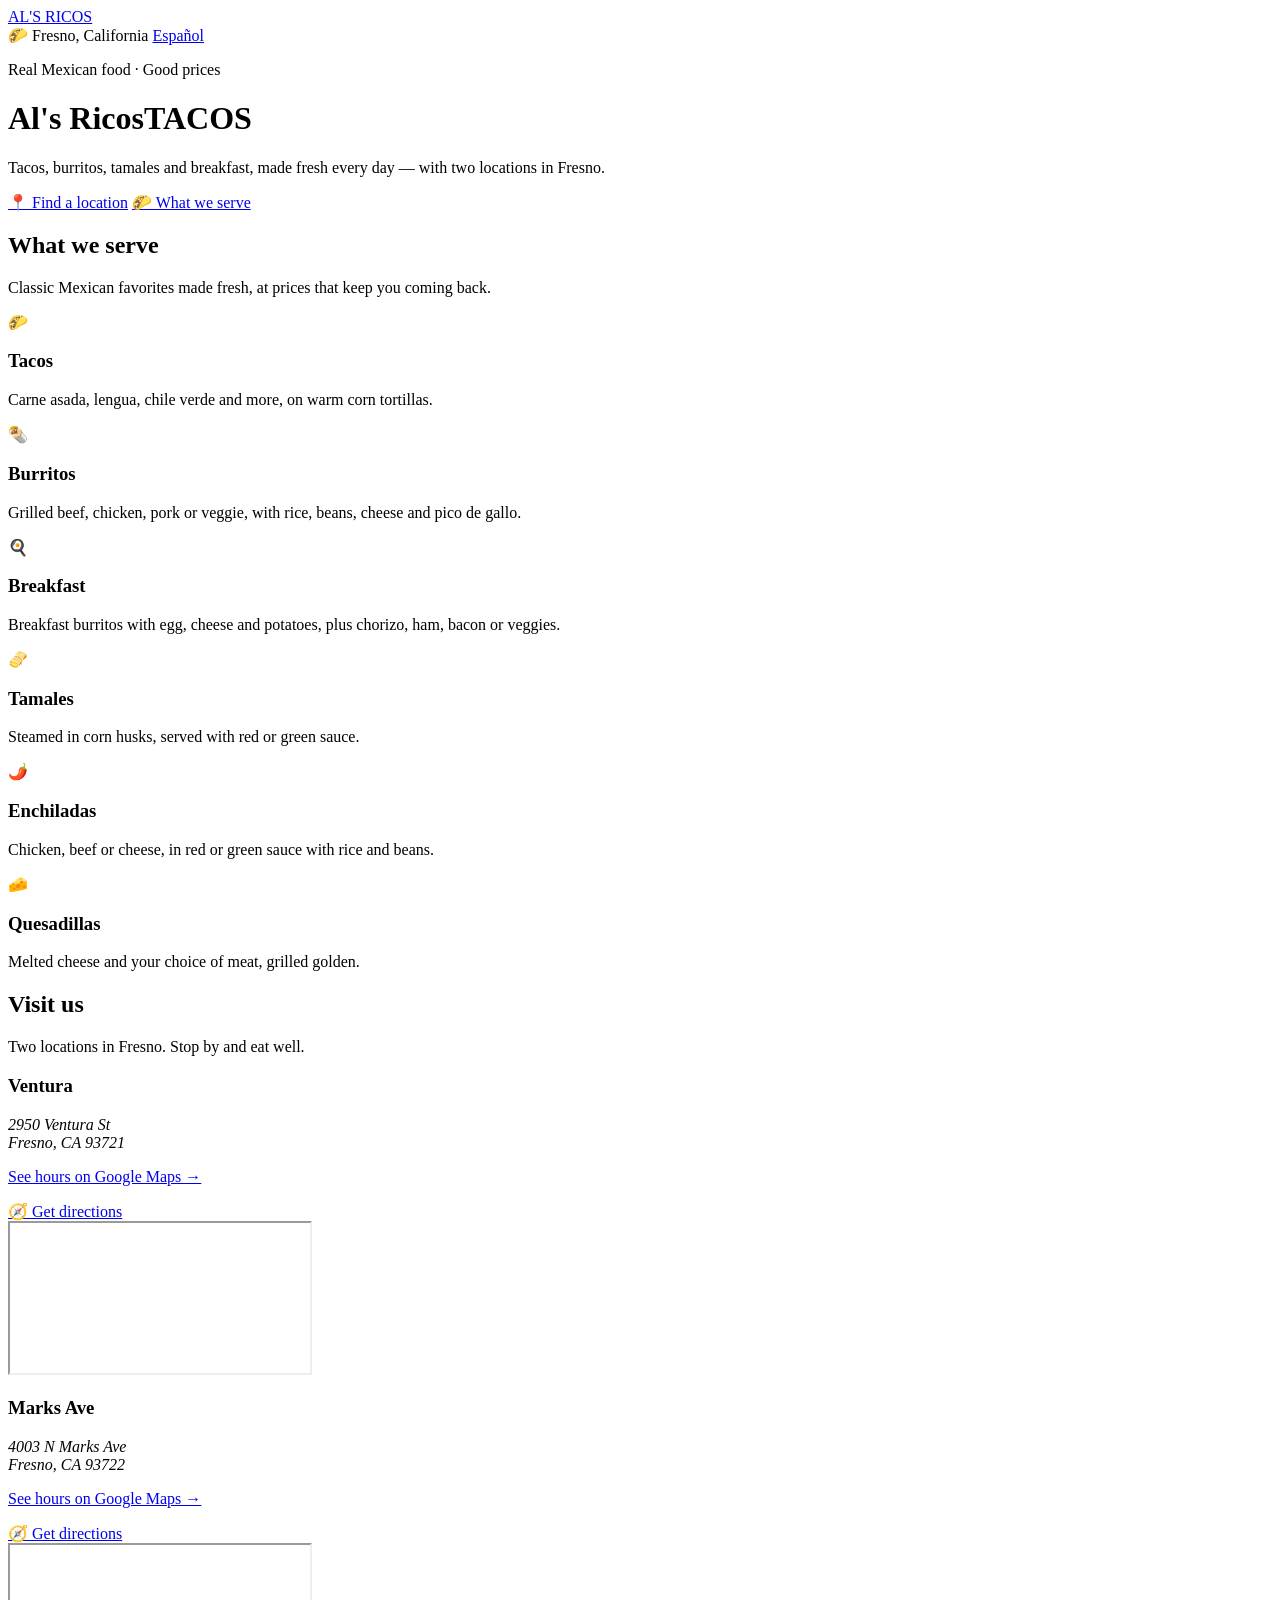
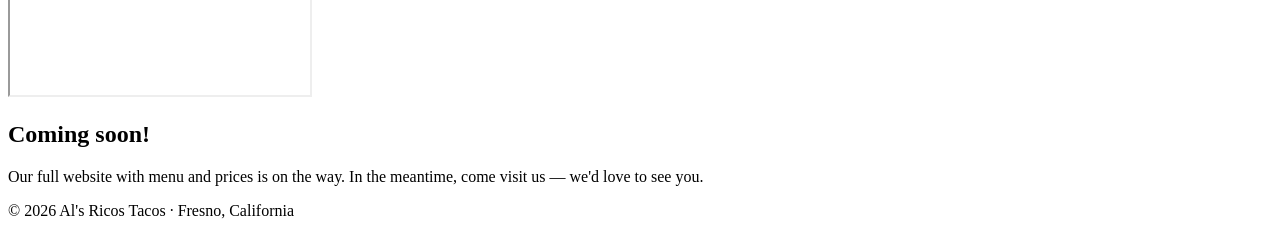
==== sites/alsricos.com/public_html/index.html @ 32e0877b "Add bilingual interim landing page for alsricos.com Al's Ricos Tacos, two Fresno locations (2950 Ven" ====
<!doctype html>
<html lang="en">
<head>
  <meta charset="utf-8">
  <meta name="viewport" content="width=device-width, initial-scale=1">
  <script>
    // English is the default. Send visitors whose browser prefers Spanish to /es/,
    // unless they already picked a language with the switcher.
    (function () {
      try {
        var want = null;
        try { want = localStorage.getItem("ar-lang"); } catch (e) {}
        if (!want) {
          var langs = navigator.languages && navigator.languages.length ? navigator.languages : [navigator.language || ""];
          for (var i = 0; i < langs.length; i++) {
            var p = String(langs[i]).toLowerCase().split("-")[0];
            if (p === "es" || p === "en") { want = p; break; }
          }
        }
        if (want === "es") location.replace("/es/" + location.search + location.hash);
      } catch (e) {}
    })();
  </script>
  <title>Al's Ricos Tacos · Fresno, CA</title>
  <meta name="description" content="Al's Ricos Tacos — tacos, burritos, tamales and breakfast in Fresno, CA. Two locations: Ventura and Marks Ave.">
  <link rel="canonical" href="https://alsricos.com/">
  <link rel="alternate" hreflang="en" href="https://alsricos.com/">
  <link rel="alternate" hreflang="es" href="https://alsricos.com/es/">
  <link rel="alternate" hreflang="x-default" href="https://alsricos.com/">
  <link rel="icon" href="/favicon.svg" type="image/svg+xml">
  <meta name="theme-color" content="#b3261e">

  <meta property="og:type" content="restaurant">
  <meta property="og:locale" content="en_US">
  <meta property="og:locale:alternate" content="es_MX">
  <meta property="og:title" content="Al's Ricos Tacos · Fresno, CA">
  <meta property="og:description" content="Tacos, burritos, tamales and breakfast. Two locations in Fresno.">
  <meta property="og:url" content="https://alsricos.com/">

  <link rel="preconnect" href="https://fonts.googleapis.com">
  <link rel="preconnect" href="https://fonts.gstatic.com" crossorigin>
  <link href="https://fonts.googleapis.com/css2?family=Bowlby+One&family=Inter:wght@400;600;700&display=swap" rel="stylesheet">
  <link rel="stylesheet" href="/assets/site.css">

  <script type="application/ld+json">
  {
    "@context": "https://schema.org",
    "@graph": [
      {
        "@type": "Restaurant",
        "name": "Al's Ricos Tacos",
        "url": "https://alsricos.com/",
        "servesCuisine": ["Mexican"],
        "priceRange": "$",
        "address": {
          "@type": "PostalAddress",
          "streetAddress": "2950 Ventura St",
          "addressLocality": "Fresno",
          "addressRegion": "CA",
          "postalCode": "93721",
          "addressCountry": "US"
        }
      },
      {
        "@type": "Restaurant",
        "name": "Al's Ricos Tacos",
        "url": "https://alsricos.com/",
        "servesCuisine": ["Mexican"],
        "priceRange": "$",
        "address": {
          "@type": "PostalAddress",
          "streetAddress": "4003 N Marks Ave",
          "addressLocality": "Fresno",
          "addressRegion": "CA",
          "postalCode": "93722",
          "addressCountry": "US"
        }
      }
    ]
  }
  </script>
</head>
<body>

  <header class="hero">
    <div class="wrap">
      <div class="topbar">
        <a class="brand-mini" href="/">AL'S RICOS</a>
        <div class="topbar-right">
          <span class="badge">🌮 Fresno, California</span>
          <a class="lang-switch" href="/es/" hreflang="es" lang="es" data-set-lang="es">Español</a>
        </div>
      </div>

      <div class="hero-body">
        <p class="eyebrow">Real Mexican food · Good prices</p>
        <h1>Al's Ricos<span>TACOS</span></h1>
        <p class="tagline">Tacos, burritos, tamales and breakfast, made fresh every day — with two locations in Fresno.</p>
        <div class="cta">
          <a class="btn btn-primary" href="#visit">📍 Find a location</a>
          <a class="btn btn-ghost" href="#menu">🌮 What we serve</a>
        </div>
      </div>
    </div>
  </header>

  <main>
    <section id="menu">
      <div class="wrap">
        <h2>What we serve</h2>
        <p class="lead">Classic Mexican favorites made fresh, at prices that keep you coming back.</p>

        <div class="grid">
          <article class="card">
            <div class="icon">🌮</div>
            <h3>Tacos</h3>
            <p>Carne asada, lengua, chile verde and more, on warm corn tortillas.</p>
          </article>
          <article class="card">
            <div class="icon">🌯</div>
            <h3>Burritos</h3>
            <p>Grilled beef, chicken, pork or veggie, with rice, beans, cheese and pico de gallo.</p>
          </article>
          <article class="card">
            <div class="icon">🍳</div>
            <h3>Breakfast</h3>
            <p>Breakfast burritos with egg, cheese and potatoes, plus chorizo, ham, bacon or veggies.</p>
          </article>
          <article class="card">
            <div class="icon">🫔</div>
            <h3>Tamales</h3>
            <p>Steamed in corn husks, served with red or green sauce.</p>
          </article>
          <article class="card">
            <div class="icon">🌶️</div>
            <h3>Enchiladas</h3>
            <p>Chicken, beef or cheese, in red or green sauce with rice and beans.</p>
          </article>
          <article class="card">
            <div class="icon">🧀</div>
            <h3>Quesadillas</h3>
            <p>Melted cheese and your choice of meat, grilled golden.</p>
          </article>
        </div>
      </div>
    </section>

    <section id="visit" class="visit">
      <div class="wrap">
        <h2>Visit us</h2>
        <p class="lead">Two locations in Fresno. Stop by and eat well.</p>

        <div class="locations">
          <div class="loc info">
            <h3 class="loc-name">Ventura</h3>
            <address>
              2950 Ventura St<br>
              Fresno, CA 93721
            </address>
            <p class="gmb"><a href="https://www.google.com/maps/search/?api=1&amp;query=Al%27s+Ricos+Tacos+2950+Ventura+St+Fresno+CA+93721" target="_blank" rel="noopener">See hours on Google Maps →</a></p>

            <div class="cta">
              <a class="btn btn-dark" href="https://www.google.com/maps/dir/?api=1&amp;destination=2950+Ventura+St,+Fresno,+CA+93721" target="_blank" rel="noopener">🧭 Get directions</a>
            </div>

            <iframe
              class="map"
              title="Map: Al's Ricos Tacos, 2950 Ventura St, Fresno"
              src="https://www.google.com/maps?q=2950+Ventura+St,+Fresno,+CA+93721&amp;hl=en&amp;output=embed"
              loading="lazy"
              referrerpolicy="no-referrer-when-downgrade"></iframe>
          </div>

          <div class="loc info">
            <h3 class="loc-name">Marks Ave</h3>
            <address>
              4003 N Marks Ave<br>
              Fresno, CA 93722
            </address>
            <p class="gmb"><a href="https://www.google.com/maps/search/?api=1&amp;query=Al%27s+Ricos+Tacos+4003+N+Marks+Ave+Fresno+CA+93722" target="_blank" rel="noopener">See hours on Google Maps →</a></p>

            <div class="cta">
              <a class="btn btn-dark" href="https://www.google.com/maps/dir/?api=1&amp;destination=4003+N+Marks+Ave,+Fresno,+CA+93722" target="_blank" rel="noopener">🧭 Get directions</a>
            </div>

            <iframe
              class="map"
              title="Map: Al's Ricos Tacos, 4003 N Marks Ave, Fresno"
              src="https://www.google.com/maps?q=4003+N+Marks+Ave,+Fresno,+CA+93722&amp;hl=en&amp;output=embed"
              loading="lazy"
              referrerpolicy="no-referrer-when-downgrade"></iframe>
          </div>
        </div>
      </div>
    </section>

    <section>
      <div class="soon">
        <h2>Coming soon!</h2>
        <p>Our full website with menu and prices is on the way. In the meantime, come visit us — we'd love to see you.</p>
      </div>
    </section>
  </main>

  <footer>
    <div class="wrap">
      <p>© <span id="year">2026</span> Al's Ricos Tacos · Fresno, California</p>
    </div>
  </footer>

  <script src="/assets/site.js"></script>
</body>
</html>
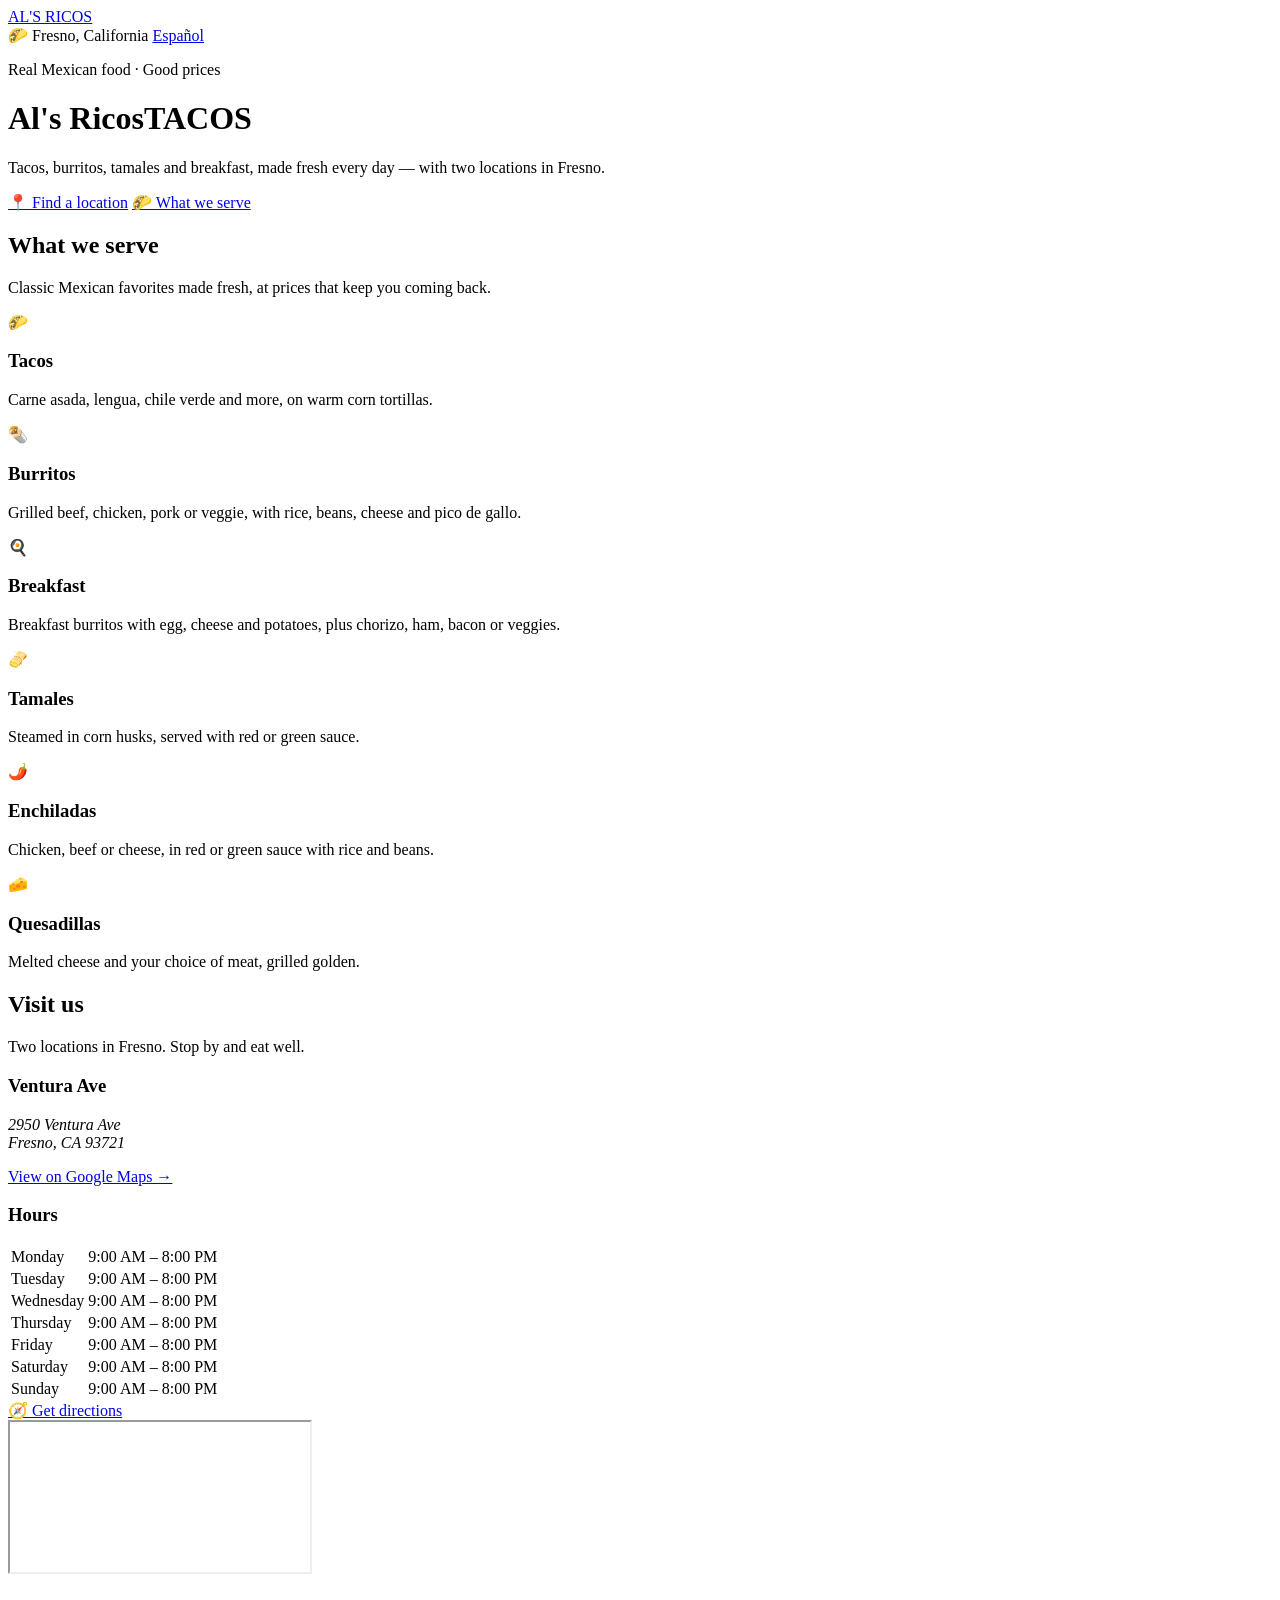
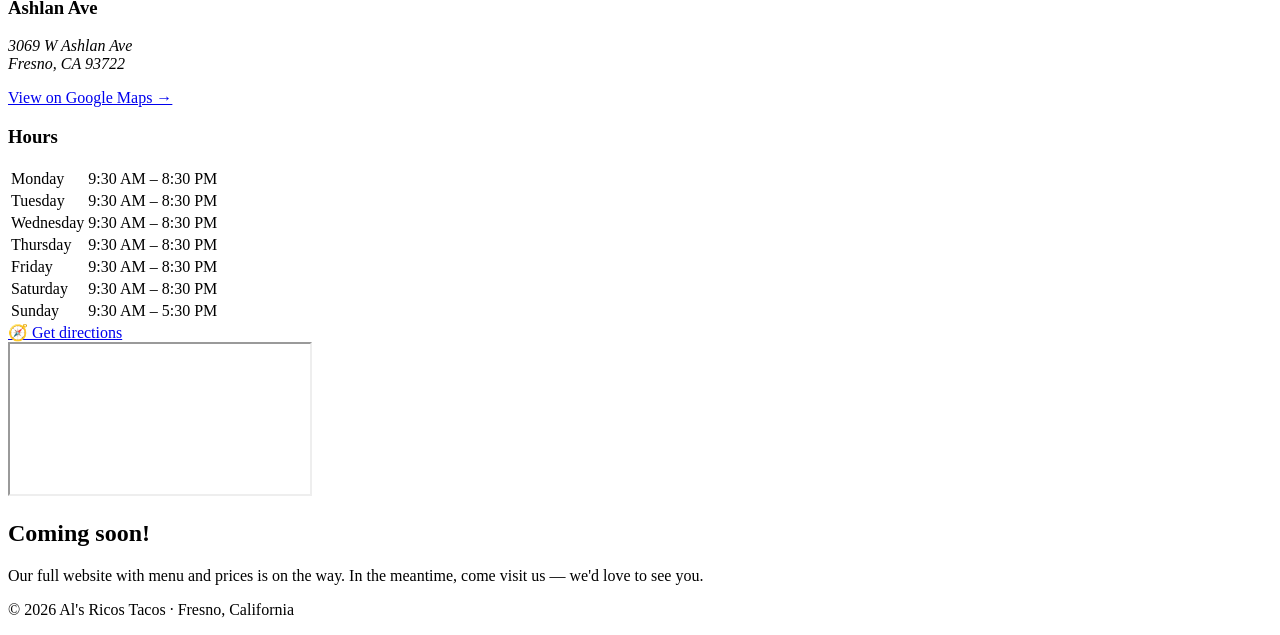
==== commit 0bf60cdb: "alsricos.com: use Google-confirmed locations and hours The two locations are 2950 Ventura Ave (daily" ====
--- a/sites/alsricos.com/public_html/index.html
+++ b/sites/alsricos.com/public_html/index.html
@@ -22,7 +22,7 @@
     })();
   </script>
   <title>Al's Ricos Tacos · Fresno, CA</title>
-  <meta name="description" content="Al's Ricos Tacos — tacos, burritos, tamales and breakfast in Fresno, CA. Two locations: Ventura and Marks Ave.">
+  <meta name="description" content="Al's Ricos Tacos — tacos, burritos, tamales and breakfast in Fresno, CA. Two locations: Ventura Ave and Ashlan Ave.">
   <link rel="canonical" href="https://alsricos.com/">
   <link rel="alternate" hreflang="en" href="https://alsricos.com/">
   <link rel="alternate" hreflang="es" href="https://alsricos.com/es/">
@@ -52,9 +52,12 @@
         "url": "https://alsricos.com/",
         "servesCuisine": ["Mexican"],
         "priceRange": "$",
+        "openingHoursSpecification": [
+          { "@type": "OpeningHoursSpecification", "dayOfWeek": ["Monday","Tuesday","Wednesday","Thursday","Friday","Saturday","Sunday"], "opens": "09:00", "closes": "20:00" }
+        ],
         "address": {
           "@type": "PostalAddress",
-          "streetAddress": "2950 Ventura St",
+          "streetAddress": "2950 Ventura Ave",
           "addressLocality": "Fresno",
           "addressRegion": "CA",
           "postalCode": "93721",
@@ -67,9 +70,13 @@
         "url": "https://alsricos.com/",
         "servesCuisine": ["Mexican"],
         "priceRange": "$",
+        "openingHoursSpecification": [
+          { "@type": "OpeningHoursSpecification", "dayOfWeek": ["Monday","Tuesday","Wednesday","Thursday","Friday","Saturday"], "opens": "09:30", "closes": "20:30" },
+          { "@type": "OpeningHoursSpecification", "dayOfWeek": ["Sunday"], "opens": "09:30", "closes": "17:30" }
+        ],
         "address": {
           "@type": "PostalAddress",
-          "streetAddress": "4003 N Marks Ave",
+          "streetAddress": "3069 W Ashlan Ave",
           "addressLocality": "Fresno",
           "addressRegion": "CA",
           "postalCode": "93722",
@@ -152,41 +159,69 @@
 
         <div class="locations">
           <div class="loc info">
-            <h3 class="loc-name">Ventura</h3>
+            <h3 class="loc-name">Ventura Ave</h3>
             <address>
-              2950 Ventura St<br>
+              2950 Ventura Ave<br>
               Fresno, CA 93721
             </address>
-            <p class="gmb"><a href="https://www.google.com/maps/search/?api=1&amp;query=Al%27s+Ricos+Tacos+2950+Ventura+St+Fresno+CA+93721" target="_blank" rel="noopener">See hours on Google Maps →</a></p>
+            <p class="gmb"><a href="https://www.google.com/maps/search/?api=1&amp;query=Al%27s+Ricos+Tacos+2950+Ventura+Ave+Fresno+CA+93721" target="_blank" rel="noopener">View on Google Maps →</a></p>
+
+            <h3>Hours</h3>
+            <div class="status" aria-live="polite"></div>
+            <table class="hours" id="hours-ventura" data-hours='{"0":[9,20],"1":[9,20],"2":[9,20],"3":[9,20],"4":[9,20],"5":[9,20],"6":[9,20]}' aria-label="Hours, Ventura Ave">
+              <tbody>
+                <tr data-day="1"><td>Monday</td><td>9:00 AM – 8:00 PM</td></tr>
+                <tr data-day="2"><td>Tuesday</td><td>9:00 AM – 8:00 PM</td></tr>
+                <tr data-day="3"><td>Wednesday</td><td>9:00 AM – 8:00 PM</td></tr>
+                <tr data-day="4"><td>Thursday</td><td>9:00 AM – 8:00 PM</td></tr>
+                <tr data-day="5"><td>Friday</td><td>9:00 AM – 8:00 PM</td></tr>
+                <tr data-day="6"><td>Saturday</td><td>9:00 AM – 8:00 PM</td></tr>
+                <tr data-day="0"><td>Sunday</td><td>9:00 AM – 8:00 PM</td></tr>
+              </tbody>
+            </table>
 
             <div class="cta">
-              <a class="btn btn-dark" href="https://www.google.com/maps/dir/?api=1&amp;destination=2950+Ventura+St,+Fresno,+CA+93721" target="_blank" rel="noopener">🧭 Get directions</a>
+              <a class="btn btn-dark" href="https://www.google.com/maps/dir/?api=1&amp;destination=2950+Ventura+Ave,+Fresno,+CA+93721" target="_blank" rel="noopener">🧭 Get directions</a>
             </div>
 
             <iframe
               class="map"
-              title="Map: Al's Ricos Tacos, 2950 Ventura St, Fresno"
-              src="https://www.google.com/maps?q=2950+Ventura+St,+Fresno,+CA+93721&amp;hl=en&amp;output=embed"
+              title="Map: Al's Ricos Tacos, 2950 Ventura Ave, Fresno"
+              src="https://www.google.com/maps?q=2950+Ventura+Ave,+Fresno,+CA+93721&amp;hl=en&amp;output=embed"
               loading="lazy"
               referrerpolicy="no-referrer-when-downgrade"></iframe>
           </div>
 
           <div class="loc info">
-            <h3 class="loc-name">Marks Ave</h3>
+            <h3 class="loc-name">Ashlan Ave</h3>
             <address>
-              4003 N Marks Ave<br>
+              3069 W Ashlan Ave<br>
               Fresno, CA 93722
             </address>
-            <p class="gmb"><a href="https://www.google.com/maps/search/?api=1&amp;query=Al%27s+Ricos+Tacos+4003+N+Marks+Ave+Fresno+CA+93722" target="_blank" rel="noopener">See hours on Google Maps →</a></p>
+            <p class="gmb"><a href="https://www.google.com/maps/search/?api=1&amp;query=Al%27s+Ricos+Tacos+3069+W+Ashlan+Ave+Fresno+CA+93722" target="_blank" rel="noopener">View on Google Maps →</a></p>
+
+            <h3>Hours</h3>
+            <div class="status" aria-live="polite"></div>
+            <table class="hours" id="hours-ashlan" data-hours='{"0":[9.5,17.5],"1":[9.5,20.5],"2":[9.5,20.5],"3":[9.5,20.5],"4":[9.5,20.5],"5":[9.5,20.5],"6":[9.5,20.5]}' aria-label="Hours, Ashlan Ave">
+              <tbody>
+                <tr data-day="1"><td>Monday</td><td>9:30 AM – 8:30 PM</td></tr>
+                <tr data-day="2"><td>Tuesday</td><td>9:30 AM – 8:30 PM</td></tr>
+                <tr data-day="3"><td>Wednesday</td><td>9:30 AM – 8:30 PM</td></tr>
+                <tr data-day="4"><td>Thursday</td><td>9:30 AM – 8:30 PM</td></tr>
+                <tr data-day="5"><td>Friday</td><td>9:30 AM – 8:30 PM</td></tr>
+                <tr data-day="6"><td>Saturday</td><td>9:30 AM – 8:30 PM</td></tr>
+                <tr data-day="0"><td>Sunday</td><td>9:30 AM – 5:30 PM</td></tr>
+              </tbody>
+            </table>
 
             <div class="cta">
-              <a class="btn btn-dark" href="https://www.google.com/maps/dir/?api=1&amp;destination=4003+N+Marks+Ave,+Fresno,+CA+93722" target="_blank" rel="noopener">🧭 Get directions</a>
+              <a class="btn btn-dark" href="https://www.google.com/maps/dir/?api=1&amp;destination=3069+W+Ashlan+Ave,+Fresno,+CA+93722" target="_blank" rel="noopener">🧭 Get directions</a>
             </div>
 
             <iframe
               class="map"
-              title="Map: Al's Ricos Tacos, 4003 N Marks Ave, Fresno"
-              src="https://www.google.com/maps?q=4003+N+Marks+Ave,+Fresno,+CA+93722&amp;hl=en&amp;output=embed"
+              title="Map: Al's Ricos Tacos, 3069 W Ashlan Ave, Fresno"
+              src="https://www.google.com/maps?q=3069+W+Ashlan+Ave,+Fresno,+CA+93722&amp;hl=en&amp;output=embed"
               loading="lazy"
               referrerpolicy="no-referrer-when-downgrade"></iframe>
           </div>
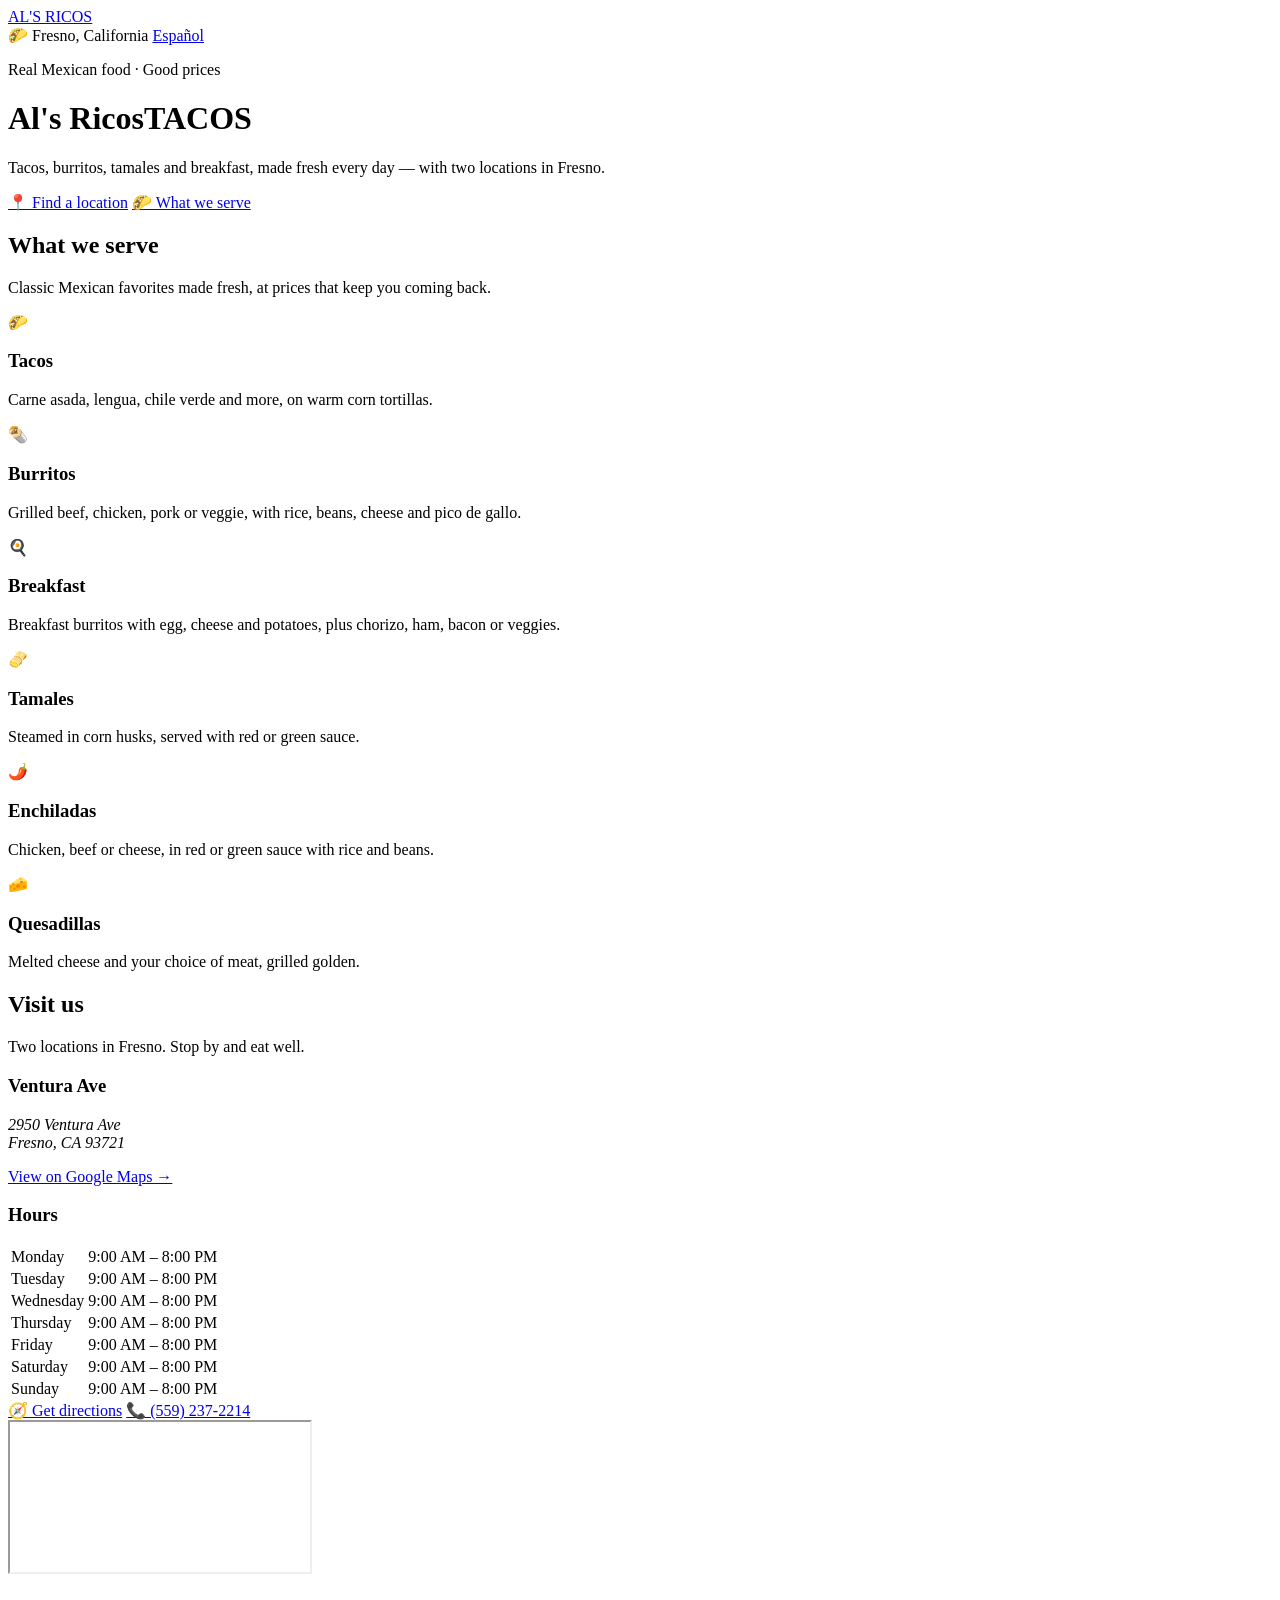
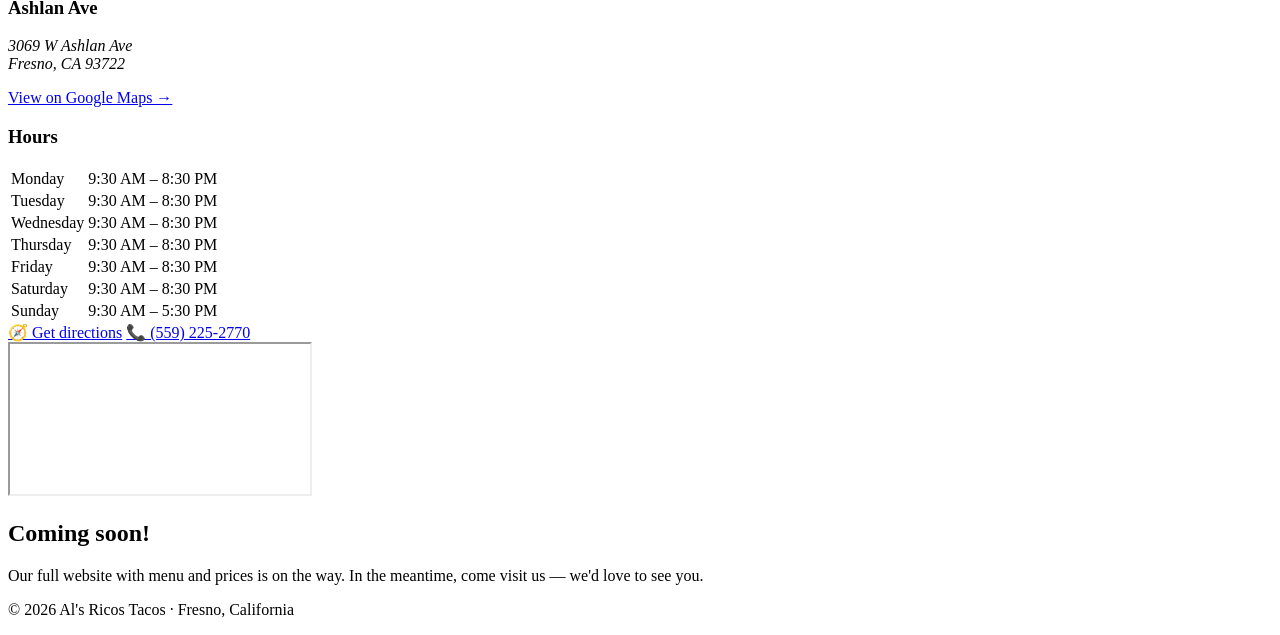
==== commit 16f55d2a: "alsricos.com: add phone numbers for both locations Ventura (559) 237-2214, Ashlan (559) 225-2770, co" ====
--- a/sites/alsricos.com/public_html/index.html
+++ b/sites/alsricos.com/public_html/index.html
@@ -51,6 +51,7 @@
         "name": "Al's Ricos Tacos",
         "url": "https://alsricos.com/",
         "servesCuisine": ["Mexican"],
+        "telephone": "+1-559-237-2214",
         "priceRange": "$",
         "openingHoursSpecification": [
           { "@type": "OpeningHoursSpecification", "dayOfWeek": ["Monday","Tuesday","Wednesday","Thursday","Friday","Saturday","Sunday"], "opens": "09:00", "closes": "20:00" }
@@ -69,6 +70,7 @@
         "name": "Al's Ricos Tacos",
         "url": "https://alsricos.com/",
         "servesCuisine": ["Mexican"],
+        "telephone": "+1-559-225-2770",
         "priceRange": "$",
         "openingHoursSpecification": [
           { "@type": "OpeningHoursSpecification", "dayOfWeek": ["Monday","Tuesday","Wednesday","Thursday","Friday","Saturday"], "opens": "09:30", "closes": "20:30" },
@@ -182,6 +184,7 @@
 
             <div class="cta">
               <a class="btn btn-dark" href="https://www.google.com/maps/dir/?api=1&amp;destination=2950+Ventura+Ave,+Fresno,+CA+93721" target="_blank" rel="noopener">🧭 Get directions</a>
+              <a class="btn btn-primary" href="tel:+15592372214">📞 (559) 237-2214</a>
             </div>
 
             <iframe
@@ -216,6 +219,7 @@
 
             <div class="cta">
               <a class="btn btn-dark" href="https://www.google.com/maps/dir/?api=1&amp;destination=3069+W+Ashlan+Ave,+Fresno,+CA+93722" target="_blank" rel="noopener">🧭 Get directions</a>
+              <a class="btn btn-primary" href="tel:+15592252770">📞 (559) 225-2770</a>
             </div>
 
             <iframe
